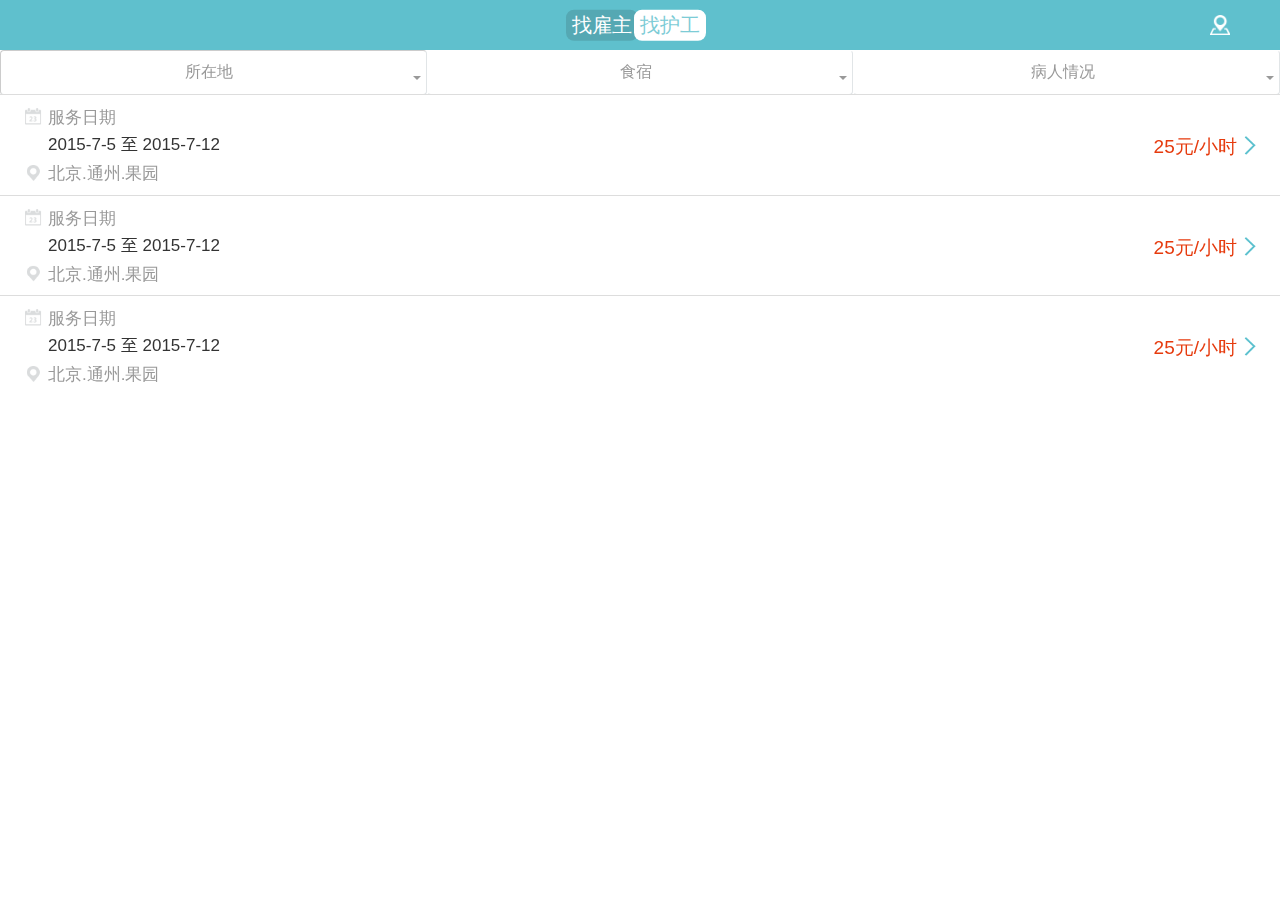
==== task6/task6.html @ 7be8c702 "task6" ====
<!doctype html>
<html lang="en">
<head>
    <meta charset="UTF-8">
    <meta name="viewport"
          content="width=device-width, user-scalable=no, initial-scale=1.0, maximum-scale=1.0, minimum-scale=1.0">
    <meta http-equiv="X-UA-Compatible" content="ie=edge">
    <script src="jquery-3.2.1.min.js"></script>
    <link rel="stylesheet" href="css/bootstrap.min.css">
    <script src="js/bootstrap.min.js"></script>
    <link rel="stylesheet" href="task6.css">
    <title>task6</title>
</head>
<body>
<div>
    <header>
         <button class="employer" type="submit">找雇主</button>
         <button class="employee" type="submit">找护工</button>
    </header>
    <main>
        <div class="container">
            <div class=" dropdown">
                <button class="col-xs-4 btn btn-default dropdown-toggle a" type="button" id="dropdownMenu1" data-toggle="dropdown" >
                    所在地<span class="caret"></span>
                </button>
            </div>
            <div class="dropdown">
                <button class="col-xs-4 btn dropdown-toggle" id="dropdownMenu2" data-toggle="dropdown" type="button">
                    食宿<span class="caret"></span>
                </button>
            </div>
            <div class="dropdown">
                <button class="col-xs-4 btn dropdown-toggle" id="dropdownMenu3" data-toggle="dropdown" type="button">
                    病人情况<span class="caret"></span>
                </button>
            </div>
        </div>
        <table class="table">
            <tbody>
            <tr>
                <td>
                    <div class="date">服务日期</div>
                    <div class="mid">
                        <span class="range">2015-7-5 至 2015-7-12</span><span class="money">25元/小时</span>
                    </div>
                    <div class="local">北京.通州.果园</div>
                </td>
            </tr>
            <tr>
                <td>
                    <div class="date">服务日期</div>
                    <div class="mid">
                        <span class="range">2015-7-5 至 2015-7-12</span><span class="money">25元/小时</span>
                    </div>
                    <div class="local">北京.通州.果园</div>
                </td>
            </tr>
            <tr>
                <td>
                    <div class="date">服务日期</div>
                    <div class="mid">
                        <span class="range">2015-7-5 至 2015-7-12</span><span class="money">25元/小时</span>
                    </div>
                    <div class="local">北京.通州.果园</div>
                </td>
            </tr>
            </tbody>
    </main>
    <!--<footer>-->
        <!--<div>-->
            <!--<button class="home" type="button"></button>-->
            <!--首页-->
        <!--</div>-->
        <!--<div>-->
            <!--<button class="write" type="button"></button>-->
        <!--</div>-->
        <!--<div>-->
            <!--<button class="personal" type="button"></button>-->
            <!--我的-->
        <!--</div>-->
    <!--</footer>-->
</div>
</body>
</html>
---- task6/task6.css ----
* {
    margin:0;
}
html {
    font-size: 625%;
}
header {
    position: fixed;
    background: #5fc0cd url("task6images/map.png") no-repeat 96% 0.15rem;
    background-size: 0.2rem 0.2rem;
    width: 100%;
    height: 0.5rem;
    text-align: center;
    overflow: hidden;
}
.employee,.employer {
    outline: none;
    border:0;
    border-radius: 0.08rem;
    font-size: 0.2rem;
    position: relative;
    top:50%;
    transform:translatey(-50%);
}
.employer {
    background-color: #55a8b3;
    color: #ffffff;
}
.employee {
    background-color: #ffffff;
    color: #7dccd6;
    left: -0.08rem;
}
main {
    width:100%;
    position: absolute;
    margin:0.5rem 0 0 0;
}
.container {
    position: fixed;
    width: 100%;
    padding: 0;
    margin:0;
    /*position: absolute;*/

}
.container button {
    background-color: #ffffff;
    outline: none;
    font-size: 0.16rem;
    color: #999999;
    padding:0.1rem 0 0.1rem 0;
    border-bottom: #e1e5e7 0.01rem solid;
    border-right: #e1e5e7 0.01rem solid;
}
.caret {
    position: relative;
    top:0.15rem;
    right:0.05rem;
    float: right;
}
.table {
    position: relative;
    top:0.44rem;
    margin-bottom: 0;
}
.date {
    background: url("task6images/css_sprites.png") no-repeat 0.1rem -0.31rem;
    background-size:0.3rem;
    padding-left: 0.4rem;
    color: #999999;
    font-size:0.17rem;
    line-height:0.3rem;
}
.range {
    color: #333333;
    font-size: 0.17rem;
    padding-left: 0.4rem;
    display:inline-block;
    text-overflow:ellipsis;
    overflow:hidden;
    white-space:nowrap;
    width: 60%;
}
.local {
    background: url("task6images/css_sprites.png") no-repeat 0.12rem -0.04rem;
    background-size:0.3rem;
    color: #999999;
    font-size: 0.17rem;
    padding-left: 0.4rem;
}
.money{
    background: url("task6images/css_sprites.png") no-repeat 0.85rem -0.52rem;
    background-size:0.25rem;
    float: right;
    position: relative;
    color: #e63b0e;
    font-size: 0.19rem;
    padding-right: 0.35rem;
}
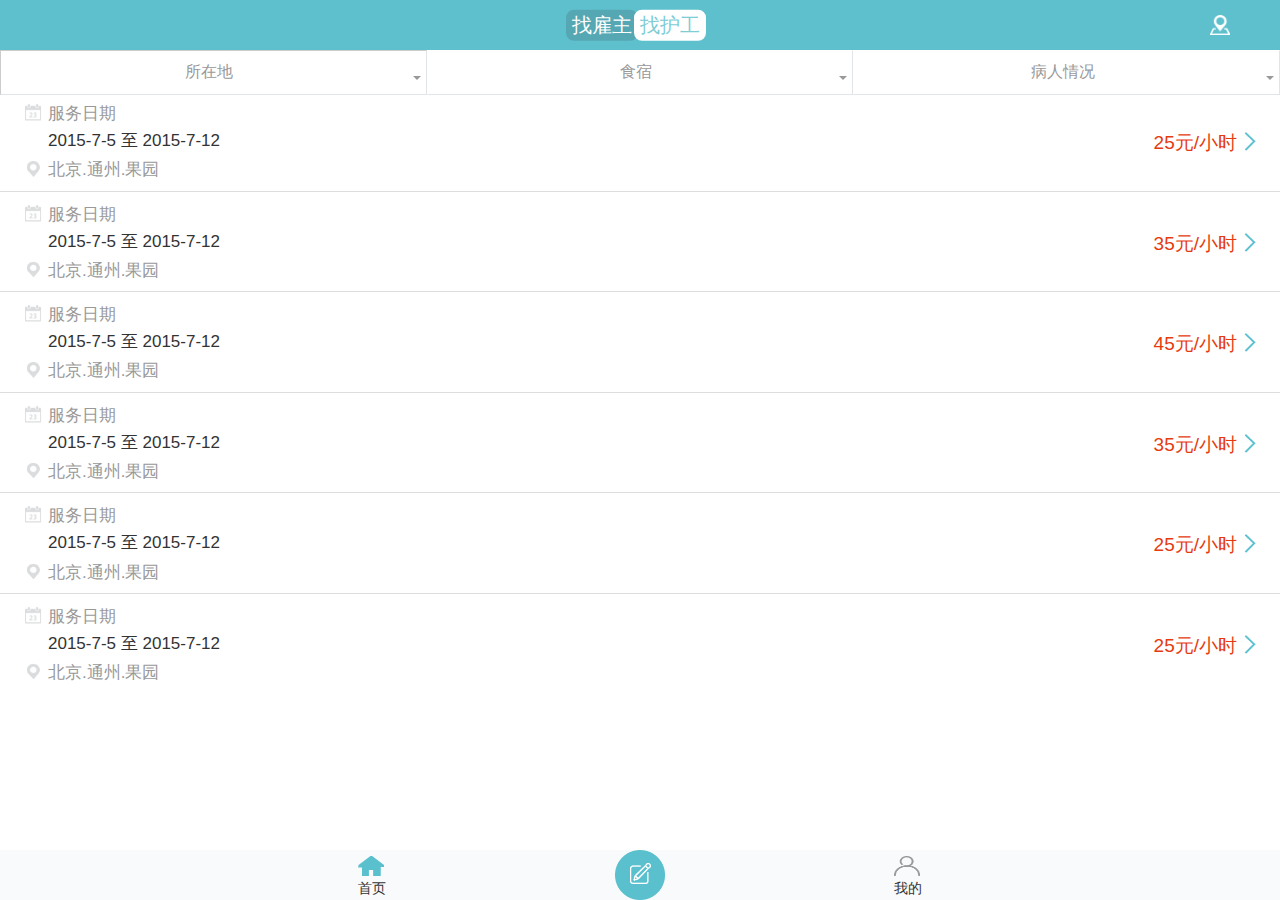
==== commit 6853c82e: "task6" ====
--- a/task6/task6.html
+++ b/task6/task6.html
@@ -12,7 +12,6 @@
     <title>task6</title>
 </head>
 <body>
-<div>
     <header>
          <button class="employer" type="submit">找雇主</button>
          <button class="employee" type="submit">找护工</button>
@@ -50,6 +49,33 @@
                 <td>
                     <div class="date">服务日期</div>
                     <div class="mid">
+                        <span class="range">2015-7-5 至 2015-7-12</span><span class="money">35元/小时</span>
+                    </div>
+                    <div class="local">北京.通州.果园</div>
+                </td>
+            </tr>
+            <tr>
+                <td>
+                    <div class="date">服务日期</div>
+                    <div class="mid">
+                        <span class="range">2015-7-5 至 2015-7-12</span><span class="money">45元/小时</span>
+                    </div>
+                    <div class="local">北京.通州.果园</div>
+                </td>
+            </tr>
+            <tr>
+                <td>
+                    <div class="date">服务日期</div>
+                    <div class="mid">
+                        <span class="range">2015-7-5 至 2015-7-12</span><span class="money">35元/小时</span>
+                    </div>
+                    <div class="local">北京.通州.果园</div>
+                </td>
+            </tr>
+            <tr>
+                <td>
+                    <div class="date">服务日期</div>
+                    <div class="mid">
                         <span class="range">2015-7-5 至 2015-7-12</span><span class="money">25元/小时</span>
                     </div>
                     <div class="local">北京.通州.果园</div>
@@ -65,20 +91,22 @@
                 </td>
             </tr>
             </tbody>
+        </table>
     </main>
-    <!--<footer>-->
-        <!--<div>-->
-            <!--<button class="home" type="button"></button>-->
-            <!--首页-->
-        <!--</div>-->
-        <!--<div>-->
-            <!--<button class="write" type="button"></button>-->
-        <!--</div>-->
-        <!--<div>-->
-            <!--<button class="personal" type="button"></button>-->
-            <!--我的-->
-        <!--</div>-->
-    <!--</footer>-->
-</div>
+    <footer>
+
+           <div class="home">
+            <a href="#"><img src="task6images/home.png" alt=""></a>
+            <p>首页</p>
+           </div>
+           <div class="write">
+            <a href="#"><img src="task6images/write.png" alt=""></a>
+           </div>
+           <div class="person">
+            <a href="#"><img src="task6images/personal.png" alt=""></a>
+            <p>我的</p>
+           </div>
+
+    </footer>
 </body>
 </html>--- a/task6/task6.css
+++ b/task6/task6.css
@@ -33,16 +33,15 @@
 }
 main {
     width:100%;
-    position: absolute;
-    margin:0.5rem 0 0 0;
+    padding-top:0.5rem;
+    margin:0 0 0.3rem 0;
+    overflow: hidden;
 }
 .container {
     position: fixed;
     width: 100%;
     padding: 0;
-    margin:0;
-    /*position: absolute;*/
-
+    height:0.4rem;
 }
 .container button {
     background-color: #ffffff;
@@ -52,6 +51,7 @@
     padding:0.1rem 0 0.1rem 0;
     border-bottom: #e1e5e7 0.01rem solid;
     border-right: #e1e5e7 0.01rem solid;
+    border-radius: 0;
 }
 .caret {
     position: relative;
@@ -60,9 +60,8 @@
     float: right;
 }
 .table {
-    position: relative;
-    top:0.44rem;
     margin-bottom: 0;
+    margin-top:0.4rem;
 }
 .date {
     background: url("task6images/css_sprites.png") no-repeat 0.1rem -0.31rem;
@@ -93,8 +92,42 @@
     background: url("task6images/css_sprites.png") no-repeat 0.85rem -0.52rem;
     background-size:0.25rem;
     float: right;
-    position: relative;
     color: #e63b0e;
     font-size: 0.19rem;
     padding-right: 0.35rem;
 }
+footer {
+    position: fixed;
+    width: 100%;
+    height:0.5rem;
+    display: flex;
+    justify-content: space-between;
+    background: #f8fafb;
+    bottom: 0;
+}
+.home {
+    position: relative;
+    left:28%;
+    top:0.05rem;
+}
+footer p {
+    margin:0;
+    line-height:0.25rem;
+}
+.person {
+    position: relative;
+    right:28%;
+    top:0.05rem;
+}
+.home img{
+    width:0.26rem;
+    height: 0.2rem;
+}
+.write img {
+    width:0.5rem;
+    height: 0.5rem;
+}
+.person img {
+    width:0.26rem;
+    height:0.2rem;
+}
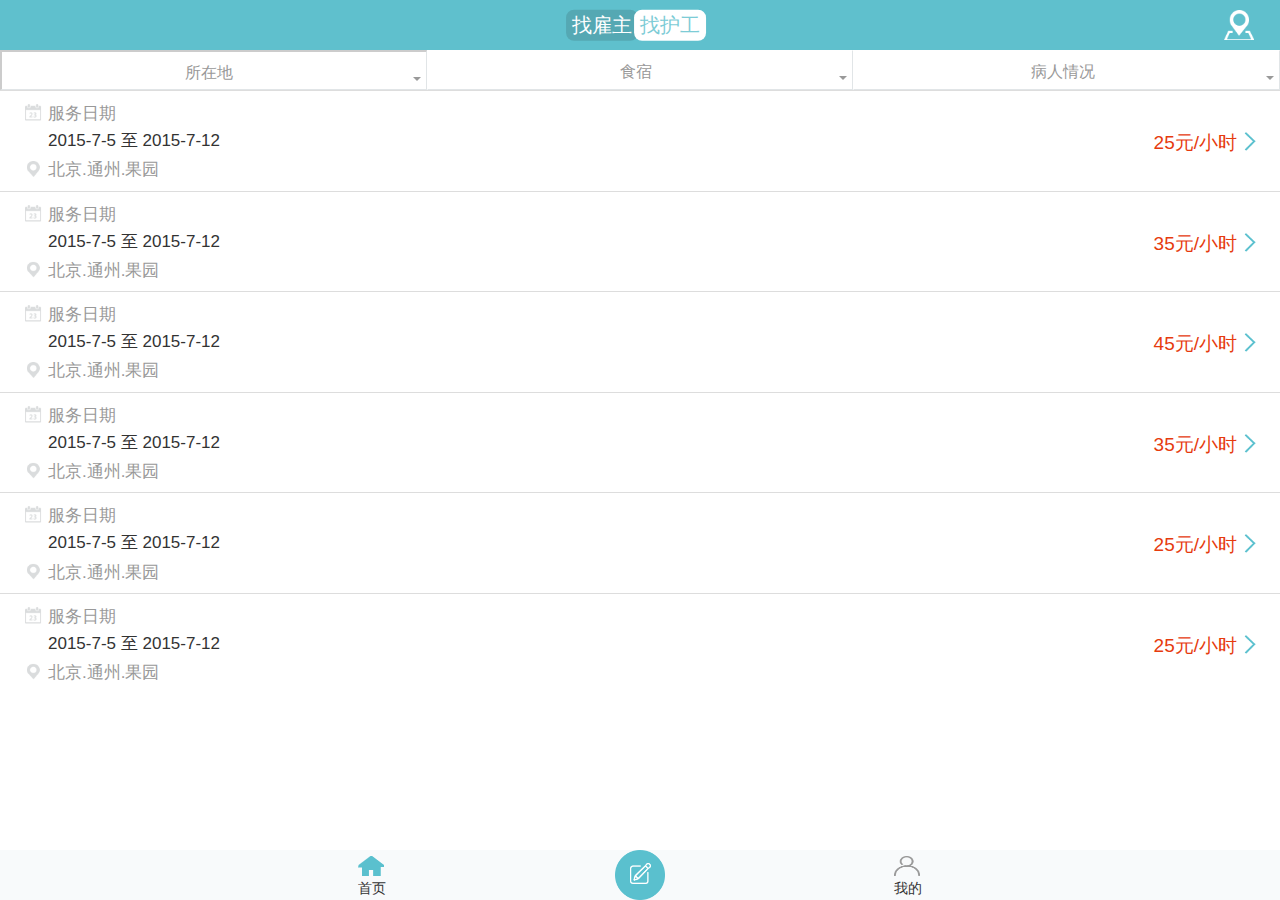
==== commit 968bed54: "task6" ====
--- a/task6/task6.html
+++ b/task6/task6.html
@@ -13,25 +13,60 @@
 </head>
 <body>
     <header>
-         <button class="employer" type="submit">找雇主</button>
-         <button class="employee" type="submit">找护工</button>
+        <div class="hire">
+         <button class="employer" type="button">找雇主</button>
+         <button class="employee" type="button">找护工</button></div>
+         <button class="map" type="button"></button>
     </header>
     <main>
         <div class="container">
-            <div class=" dropdown">
-                <button class="col-xs-4 btn btn-default dropdown-toggle a" type="button" id="dropdownMenu1" data-toggle="dropdown" >
+            <div class="col-xs-4 dropdown">
+                <button class="col-xs-12 btn-default dropdown-toggle a" type="button" id="dropdownMenu1" data-toggle="dropdown" >
                     所在地<span class="caret"></span>
                 </button>
+                <ul class="dropdown-menu" role="menu" aria-labelledby="dropdownMenu1">
+                    <li>
+                        <a href="#">广州</a>
+                    </li>
+                    <li role="presentation">
+                        <a href="#">深圳</a>
+                    </li>
+                    <li role="presentation">
+                        <a href="#">上海</a>
+                    </li>
+                </ul>
             </div>
-            <div class="dropdown">
-                <button class="col-xs-4 btn dropdown-toggle" id="dropdownMenu2" data-toggle="dropdown" type="button">
+            <div class="col-xs-4 dropdown">
+                <button class="col-xs-12 btn dropdown-toggle" id="dropdownMenu2" data-toggle="dropdown" type="button">
                     食宿<span class="caret"></span>
                 </button>
+                <ul class="dropdown-menu" role="menu" aria-labelledby="dropdownMenu2">
+                    <li>
+                        <a href="#">包吃住</a>
+                    </li>
+                    <li role="presentation">
+                        <a href="#">只包住</a>
+                    </li>
+                    <li role="presentation">
+                        <a href="#">只包吃</a>
+                    </li>
+                </ul>
             </div>
-            <div class="dropdown">
-                <button class="col-xs-4 btn dropdown-toggle" id="dropdownMenu3" data-toggle="dropdown" type="button">
+            <div class="col-xs-4 dropdown">
+                <button class="col-xs-12 btn dropdown-toggle" id="dropdownMenu3" data-toggle="dropdown" type="button">
                     病人情况<span class="caret"></span>
                 </button>
+                <ul class="dropdown-menu" role="menu" aria-labelledby="dropdownMenu3">
+                    <li>
+                        <a href="#">良好</a>
+                    </li>
+                    <li role="presentation">
+                        <a href="#">较差</a>
+                    </li>
+                    <li role="presentation">
+                        <a href="#">较好</a>
+                    </li>
+                </ul>
             </div>
         </div>
         <table class="table">
--- a/task6/task6.css
+++ b/task6/task6.css
@@ -6,21 +6,28 @@
 }
 header {
     position: fixed;
-    background: #5fc0cd url("task6images/map.png") no-repeat 96% 0.15rem;
-    background-size: 0.2rem 0.2rem;
+    /*background: #5fc0cd url("task6images/map.png") no-repeat 96% 0.15rem;*/
+    /*background-size: 0.2rem 0.2rem;*/
+    background: #5fc0cd;
     width: 100%;
     height: 0.5rem;
-    text-align: center;
-    overflow: hidden;
+    /*text-align: center;*/
+}
+.hire {
+    position: absolute;
+    top:50%;
+    left:50%;
+    transform:translate(-50%,-50%) ;
+
 }
 .employee,.employer {
     outline: none;
     border:0;
     border-radius: 0.08rem;
     font-size: 0.2rem;
-    position: relative;
-    top:50%;
-    transform:translatey(-50%);
+    /*position: relative;*/
+    /*top:50%;*/
+    /*transform:translatey(-50%) ;*/
 }
 .employer {
     background-color: #55a8b3;
@@ -29,7 +36,21 @@
 .employee {
     background-color: #ffffff;
     color: #7dccd6;
+    position: relative;
     left: -0.08rem;
+}
+.map {
+    background: url("task6images/map.png");
+    background-size: 100%;
+    float: right;
+    outline: none;
+    border:0;
+    position: relative;
+    top:50%;
+    right:2%;
+    transform:translatey(-50%);
+    height:0.3rem;
+    width: 0.3rem;
 }
 main {
     width:100%;
@@ -42,6 +63,11 @@
     width: 100%;
     padding: 0;
     height:0.4rem;
+
+}
+.dropdown {
+    text-align: center;
+    padding:0;
 }
 .container button {
     background-color: #ffffff;
@@ -52,12 +78,20 @@
     border-bottom: #e1e5e7 0.01rem solid;
     border-right: #e1e5e7 0.01rem solid;
     border-radius: 0;
+    height:0.4rem;
 }
 .caret {
     position: relative;
     top:0.15rem;
     right:0.05rem;
     float: right;
+}
+.dropdown-menu {
+    width: 100%;
+    min-width:0.3rem;
+}
+li {
+    text-align: center;
 }
 .table {
     margin-bottom: 0;
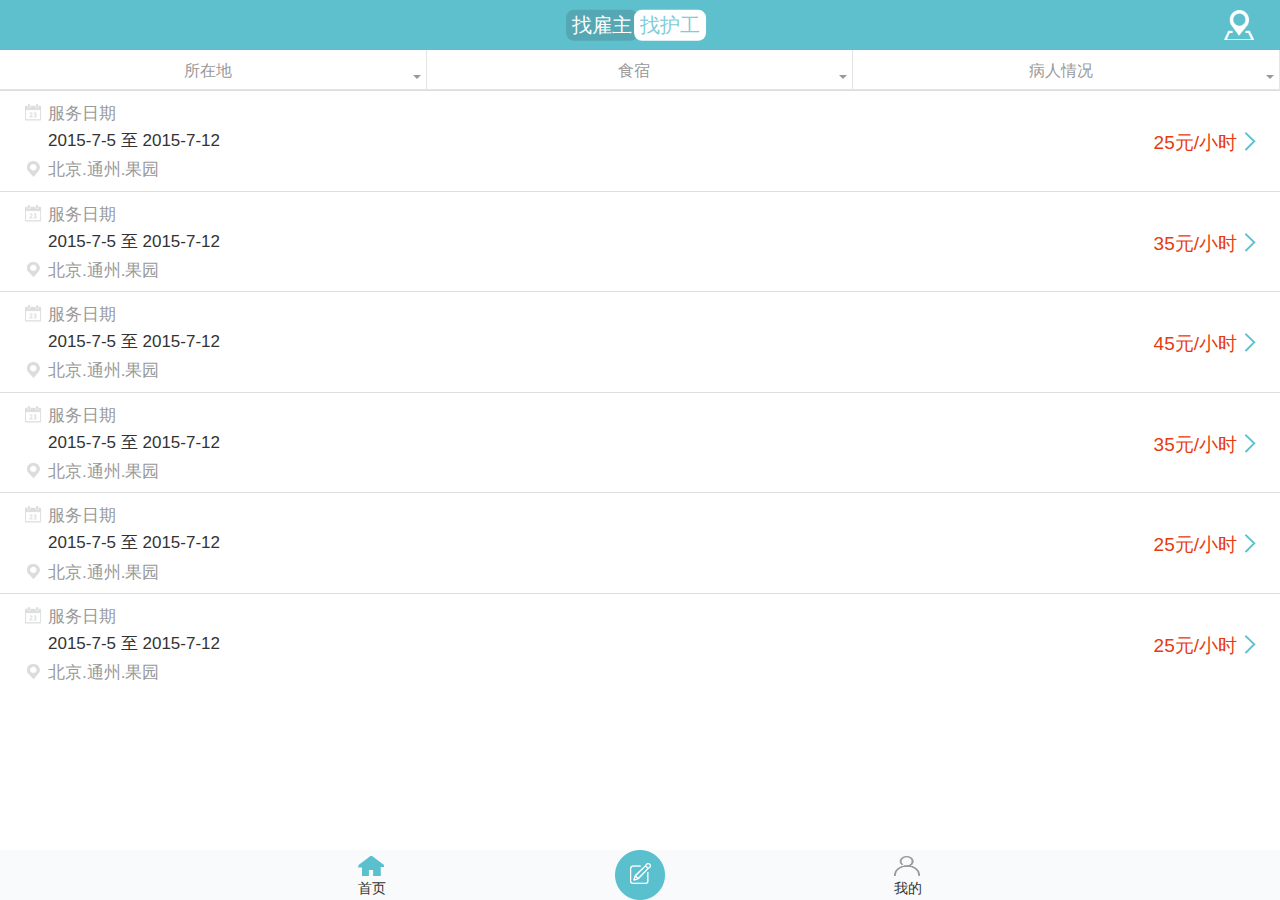
==== commit a4c2ca31: "task6" ====
--- a/task6/task6.html
+++ b/task6/task6.html
@@ -21,7 +21,7 @@
     <main>
         <div class="container">
             <div class="col-xs-4 dropdown">
-                <button class="col-xs-12 btn-default dropdown-toggle a" type="button" id="dropdownMenu1" data-toggle="dropdown" >
+                <button class="col-xs-12 btn-default dropdown-toggle" type="button" id="dropdownMenu1" data-toggle="dropdown" >
                     所在地<span class="caret"></span>
                 </button>
                 <ul class="dropdown-menu" role="menu" aria-labelledby="dropdownMenu1">
@@ -37,7 +37,7 @@
                 </ul>
             </div>
             <div class="col-xs-4 dropdown">
-                <button class="col-xs-12 btn dropdown-toggle" id="dropdownMenu2" data-toggle="dropdown" type="button">
+                <button class="col-xs-12 btn-default dropdown-toggle" id="dropdownMenu2" data-toggle="dropdown" type="button">
                     食宿<span class="caret"></span>
                 </button>
                 <ul class="dropdown-menu" role="menu" aria-labelledby="dropdownMenu2">
@@ -53,7 +53,7 @@
                 </ul>
             </div>
             <div class="col-xs-4 dropdown">
-                <button class="col-xs-12 btn dropdown-toggle" id="dropdownMenu3" data-toggle="dropdown" type="button">
+                <button class="col-xs-12 btn-default dropdown-toggle" id="dropdownMenu3" data-toggle="dropdown" type="button">
                     病人情况<span class="caret"></span>
                 </button>
                 <ul class="dropdown-menu" role="menu" aria-labelledby="dropdownMenu3">
--- a/task6/task6.css
+++ b/task6/task6.css
@@ -78,6 +78,8 @@
     border-bottom: #e1e5e7 0.01rem solid;
     border-right: #e1e5e7 0.01rem solid;
     border-radius: 0;
+    border-top:0;
+    border-left:0;
     height:0.4rem;
 }
 .caret {
